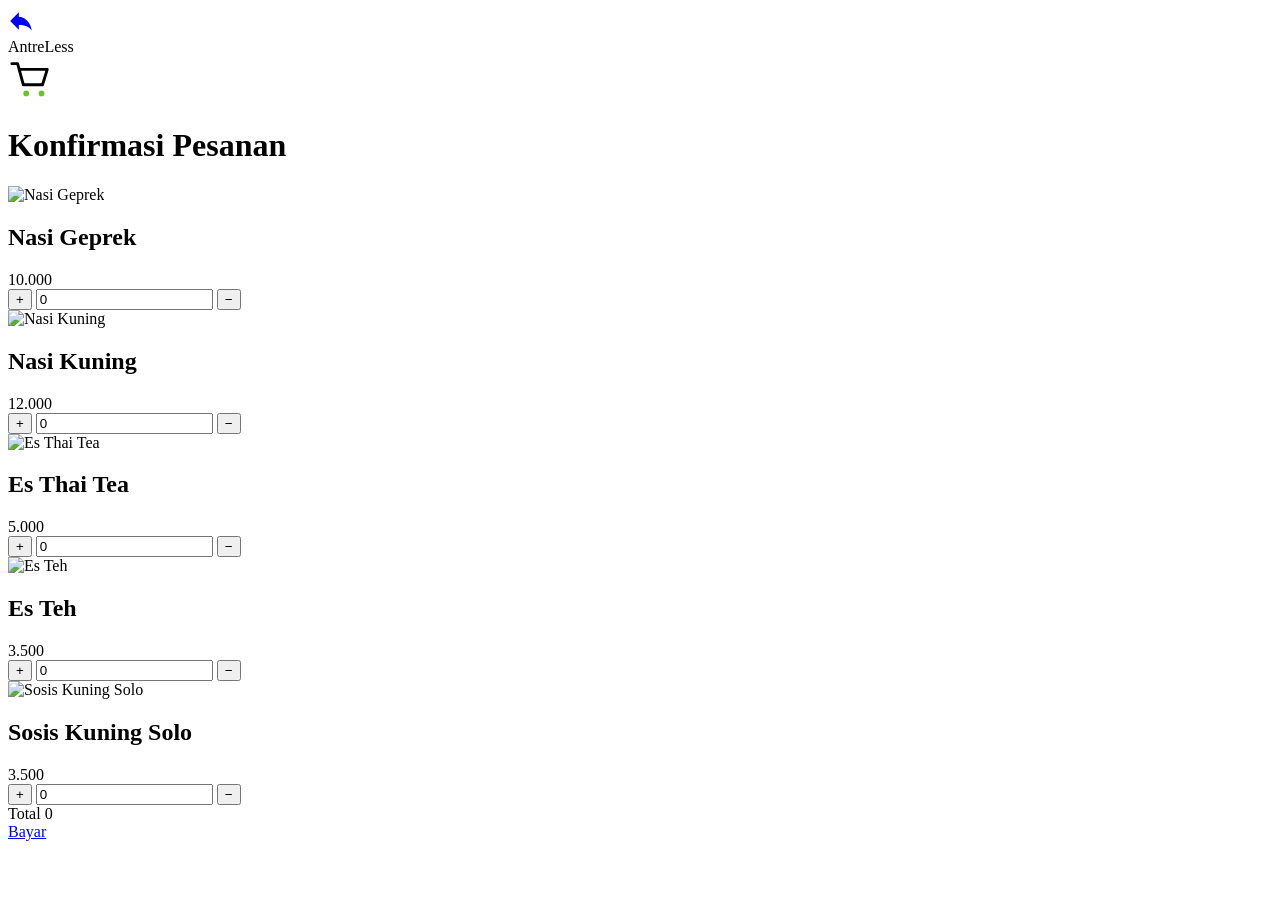
==== cart.html @ 401568ee "update" ====
<!DOCTYPE html>
<html lang="en">
<head>
    <meta charset="UTF-8">
    <meta name="viewport" content="width=device-width, initial-scale=1.0">
    <title>AntreLess - Keranjang</title>
</head>

<body>
    <div class="page">

        <!-- Navbar -->
        <header class="navbar">
      <div class="nav-left">
        <!-- Tombol back (kembali ke halaman 1) -->
        <a class="btn-back" href="index.html" aria-label="Kembali">
          <svg width="26" height="26" viewBox="0 0 24 24" fill="currentColor" aria-hidden="true">
            <path d="M10 8V4L2 12l8 8v-4.2c5.6 0 9.3 1.5 12 5.2-1-6.6-4.6-12.2-12-13z"/>
          </svg>
        </a>


        <!-- Logo AntreLess -->
        <div class="brand">Antre<span class="accent">Less</span></div>
      </div>


      <!-- Tombol keranjang -->
      <div class="nav-right">
        <a class="btn-cart" href="keranjang.html" aria-label="Keranjang">
          <svg width="46" height="46" viewBox="0 0 48 48" fill="none" aria-hidden="true">
            <path d="M4 8h6l6 22h20l5-16H13" stroke="#000" stroke-width="3" stroke-linecap="round" stroke-linejoin="round"/>
            <circle cx="19" cy="39" r="3" fill="#6cc12f"/>
            <circle cx="35" cy="39" r="3" fill="#6cc12f"/>
          </svg>
        </a>
      </div>
    </header>

    <main class="content">

        <!-- judul Section -->
         <h1 class="section-title">Konfirmasi Pesanan</h1>

         <!-- Grid kartu pesanan konfirmasi -->

         <section class="order-list" aria-label="Daftar pesanan">

        <article class="order-card" data-price="10000">
          <img class="order-img" src="images/nasi-geprek.jpg" alt="Nasi Geprek" width="80">
          <div class="order-info">
            <h2 class="order-name">Nasi Geprek</h2>
            <span class="order-price">10.000</span>
          </div>
          <div class="qty-control">
            <button class="btn-plus" type="button" aria-label="Tambah Nasi Geprek">+</button>
            <input class="qty" type="text" value="0" readonly aria-label="Jumlah Nasi Geprek">
            <button class="btn-minus" type="button" aria-label="Kurangi Nasi Geprek">&minus;</button>
          </div>
        </article>

        <article class="order-card" data-price="12000">
          <img class="order-img" src="images/nasi-kuning.jpg" alt="Nasi Kuning" width="80">
          <div class="order-info">
            <h2 class="order-name">Nasi Kuning</h2>
            <span class="order-price">12.000</span>
          </div>
          <div class="qty-control">
            <button class="btn-plus" type="button" aria-label="Tambah Nasi Kuning">+</button>
            <input class="qty" type="text" value="0" readonly aria-label="Jumlah Nasi Kuning">
            <button class="btn-minus" type="button" aria-label="Kurangi Nasi Kuning">&minus;</button>
          </div>
        </article>

        <article class="order-card" data-price="5000">
          <img class="order-img" src="images/es-thai-tea.jpg" alt="Es Thai Tea" width="80">
          <div class="order-info">
            <h2 class="order-name">Es Thai Tea</h2>
            <span class="order-price">5.000</span>
          </div>
          <div class="qty-control">
            <button class="btn-plus" type="button" aria-label="Tambah Es Thai Tea">+</button>
            <input class="qty" type="text" value="0" readonly aria-label="Jumlah Es Thai Tea">
            <button class="btn-minus" type="button" aria-label="Kurangi Es Thai Tea">&minus;</button>
          </div>
        </article>
         <article class="order-card" data-price="3500">
          <img class="order-img" src="images/es-teh.jpg" alt="Es Teh" width="80">
          <div class="order-info">
            <h2 class="order-name">Es Teh</h2>
            <span class="order-price">3.500</span>
          </div>
          <div class="qty-control">
            <button class="btn-plus" type="button" aria-label="Tambah Es Teh">+</button>
            <input class="qty" type="text" value="0" readonly aria-label="Jumlah Es Teh">
            <button class="btn-minus" type="button" aria-label="Kurangi Es Teh">&minus;</button>
          </div>
        </article>

        <article class="order-card" data-price="3500">
          <img class="order-img" src="images/sosis-kuning-solo.jpg" alt="Sosis Kuning Solo" width="80">
          <div class="order-info">
            <h2 class="order-name">Sosis Kuning Solo</h2>
            <span class="order-price">3.500</span>
          </div>
          <div class="qty-control">
            <button class="btn-plus" type="button" aria-label="Tambah Sosis Kuning Solo">+</button>
            <input class="qty" type="text" value="0" readonly aria-label="Jumlah Sosis Kuning Solo">
            <button class="btn-minus" type="button" aria-label="Kurangi Sosis Kuning Solo">&minus;</button>
          </div>
        </article>

      </section>
    </main>

    <!-- Footer -->
<footer class="footer">
      <!-- Section total -->
      <div class="total">
        <span class="total-label">Total</span>
        <output class="total-value" id="totalValue">0</output>
      </div>

      <!-- Tombol bayar -->
      <a class="btn-pay" href="succes.html">Bayar</a>
    </footer>

</body>
</html>
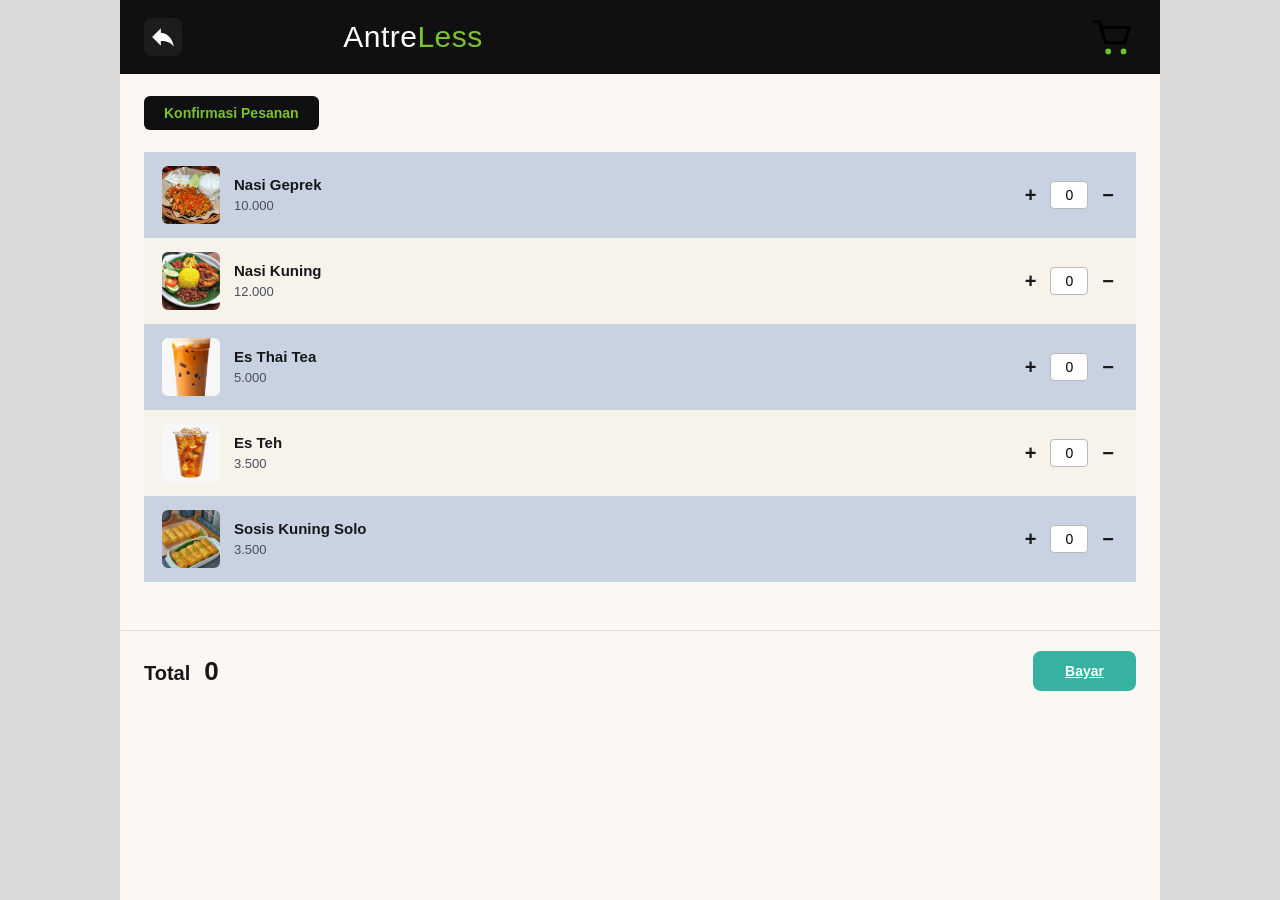
==== commit f31be836: "update css grid" ====
--- a/cart.html
+++ b/cart.html
@@ -3,6 +3,7 @@
 <head>
     <meta charset="UTF-8">
     <meta name="viewport" content="width=device-width, initial-scale=1.0">
+    <link rel="stylesheet" href="cart.css">
     <title>AntreLess - Keranjang</title>
 </head>
 
@@ -27,7 +28,6 @@
 
       <!-- Tombol keranjang -->
       <div class="nav-right">
-        <a class="btn-cart" href="keranjang.html" aria-label="Keranjang">
           <svg width="46" height="46" viewBox="0 0 48 48" fill="none" aria-hidden="true">
             <path d="M4 8h6l6 22h20l5-16H13" stroke="#000" stroke-width="3" stroke-linecap="round" stroke-linejoin="round"/>
             <circle cx="19" cy="39" r="3" fill="#6cc12f"/>
@@ -47,7 +47,7 @@
          <section class="order-list" aria-label="Daftar pesanan">
 
         <article class="order-card" data-price="10000">
-          <img class="order-img" src="images/nasi-geprek.jpg" alt="Nasi Geprek" width="80">
+          <img class="order-img" src="asset/dapur rasa/geprek.jpeg" alt="Nasi Geprek" width="80">
           <div class="order-info">
             <h2 class="order-name">Nasi Geprek</h2>
             <span class="order-price">10.000</span>
@@ -60,7 +60,7 @@
         </article>
 
         <article class="order-card" data-price="12000">
-          <img class="order-img" src="images/nasi-kuning.jpg" alt="Nasi Kuning" width="80">
+          <img class="order-img" src="asset/dapur rasa/nasikuning.jpeg" alt="Nasi Kuning" width="80">
           <div class="order-info">
             <h2 class="order-name">Nasi Kuning</h2>
             <span class="order-price">12.000</span>
@@ -73,7 +73,7 @@
         </article>
 
         <article class="order-card" data-price="5000">
-          <img class="order-img" src="images/es-thai-tea.jpg" alt="Es Thai Tea" width="80">
+          <img class="order-img" src="asset/kedai teguk/ThaiTea.jpeg" alt="Es Thai Tea" width="80">
           <div class="order-info">
             <h2 class="order-name">Es Thai Tea</h2>
             <span class="order-price">5.000</span>
@@ -85,7 +85,7 @@
           </div>
         </article>
          <article class="order-card" data-price="3500">
-          <img class="order-img" src="images/es-teh.jpg" alt="Es Teh" width="80">
+          <img class="order-img" src="asset/kedai teguk/esteh.jpeg" alt="Es Teh" width="80">
           <div class="order-info">
             <h2 class="order-name">Es Teh</h2>
             <span class="order-price">3.500</span>
@@ -98,7 +98,7 @@
         </article>
 
         <article class="order-card" data-price="3500">
-          <img class="order-img" src="images/sosis-kuning-solo.jpg" alt="Sosis Kuning Solo" width="80">
+          <img class="order-img" src="asset/pojok kudapan/risolkuningsolo.jpeg" alt="Sosis Kuning Solo" width="80">
           <div class="order-info">
             <h2 class="order-name">Sosis Kuning Solo</h2>
             <span class="order-price">3.500</span>
@@ -123,6 +123,7 @@
 
       <!-- Tombol bayar -->
       <a class="btn-pay" href="succes.html">Bayar</a>
+
     </footer>
 
 </body>
--- a/cart.css
+++ b/cart.css
@@ -0,0 +1,382 @@
+:root {
+  --dark: #101012;
+  --dark-soft: #1c1c1f;
+  --green: #7CC22C;
+  --amber: #E4A93F;
+  --amber-text: #4a3413;
+  --bg: #FDF7F4;
+  --text: #17171a;
+  --muted: #9a9db8;
+}
+
+* { box-sizing: border-box; }
+
+body {
+  margin: 0;
+  font-family: 'Poppins', sans-serif;
+  background: #d9d9d9;
+  color: var(--text);
+}
+
+.page {
+  max-width: 1040px;
+  margin: 0 auto;
+  background: var(--bg);
+  min-height: 100vh;
+}
+
+/* ================= NAVBAR ================= */
+.navbar {
+  display: flex;
+  align-items: center;
+  justify-content: space-between;
+  background: var(--dark);
+  padding: 14px 24px;
+  gap: 16px;
+}
+
+.nav-left {
+  display: flex;
+  align-items: center;
+  gap: 12px;
+  flex: 1;
+}
+
+.btn-back {
+  width: 38px;
+  height: 38px;
+  border-radius: 8px;
+
+   background: var(--dark-soft);
+  border: none;
+  display: flex;
+  align-items: center;
+  justify-content: center;
+  color: #fff;
+  cursor: pointer;
+  flex-shrink: 0;
+}
+
+.avatar {
+  width: 36px;
+  height: 36px;
+  border-radius: 50%;
+  background: #e7e8ee;
+  display: flex;
+  align-items: center;
+  justify-content: center;
+  flex-shrink: 0;
+}
+
+.user-info {
+  display: flex;
+  flex-direction: column;
+  line-height: 1.3;
+}
+
+.user-name {
+  color: #fff;
+  font-weight: 700;
+  font-size: 14px;
+  text-transform: uppercase;
+  letter-spacing: 0.3px;
+}
+
+.user-email {
+  color: var(--muted);
+  font-size: 11px;
+}
+
+.brand {
+  flex: 1;
+  text-align: center;
+  font-family: 'Anton', sans-serif;
+  font-size: 30px;
+  letter-spacing: 0.5px;
+  color: #fff;
+  white-space: nowrap;
+}
+
+.brand .accent { color: var(--green); }
+
+.nav-right {
+  flex: 1;
+  display: flex;
+  justify-content: flex-end;
+}
+
+.btn-cart {
+  background: none;
+  border: none;
+  cursor: pointer;
+  padding: 4px;
+}
+
+.btn-cart svg path { stroke: #f2f2f2; }
+
+/* ================= CONTENT ================= */
+.content {
+  padding: 22px 24px 48px;
+}
+
+.section-title {
+  display: inline-block;
+  background: var(--dark);
+  color: var(--green);
+  font-size: 14px;
+  font-weight: 600;
+  padding: 9px 20px;
+  border-radius: 6px;
+  margin: 0 0 22px;
+}
+
+.merchant { margin-bottom: 30px; }
+
+.merchant-info {
+  display: flex;
+  align-items: center;
+  gap: 10px;
+  margin-bottom: 14px;
+}
+
+.merchant-logo {
+  width: 44px;
+  height: 44px;
+  border-radius: 50%;
+  object-fit: cover;
+  background: var(--green);
+  flex-shrink: 0;
+}
+
+.merchant-label {
+  font-size: 11px;
+  color: #8c8f9e;
+}
+
+.merchant-name {
+  margin: 2px 0 0;
+  font-size: 18px;
+  font-weight: 700;
+  color: var(--text);
+  text-transform: capitalize;
+}
+
+.grid {
+  display: grid;
+  grid-template-columns: repeat(3, 1fr);
+  gap: 16px;
+}
+
+.card {
+  background: #fff;
+  border: 1px solid #ececec;
+  border-radius: 10px;
+  overflow: hidden;
+  box-shadow: 0 1px 4px rgba(0,0,0,0.05);
+  display: flex;
+  flex-direction: column;
+}
+
+.card-img {
+  width: 100%;
+  aspect-ratio: 4 / 3;
+  overflow: hidden;
+  background: #f0f0f0;
+}
+
+.card-img img {
+  width: 100%;
+  height: 100%;
+  object-fit: cover;
+  display: block;
+}
+
+.card-body {
+  display: flex;
+  align-items: center;
+  justify-content: space-between;
+  padding: 10px 12px;
+  gap: 8px;
+}
+
+.card-name {
+  margin: 0;
+  font-size: 13.5px;
+  font-weight: 700;
+  color: var(--text);
+  line-height: 1.25;
+}
+
+.card-price {
+  font-size: 13.5px;
+  font-weight: 600;
+  color: var(--text);
+  white-space: nowrap;
+}
+
+.btn-add {
+  display: block;
+  width: calc(100% - 20px);
+  margin: 0 10px 10px;
+  background: var(--amber);
+  color: var(--amber-text);
+  border: none;
+  border-radius: 6px;
+  padding: 9px 6px;
+  font-family: 'Poppins', sans-serif;
+  font-size: 11.5px;
+  font-weight: 600;
+  cursor: pointer;
+  transition: filter 0.15s ease;
+}
+
+.btn-add:hover { filter: brightness(0.95); }
+
+/* ================= RESPONSIVE ================= */
+@media (max-width: 720px) {
+  .grid { grid-template-columns: repeat(2, 1fr); }
+  .brand { font-size: 22px; }
+
+  .user-info { display: none; }
+}
+
+@media (max-width: 460px) {
+  .grid { grid-template-columns: 1fr; }
+  .navbar { padding: 12px 16px; }
+}
+
+/* ================= HALAMAN KERANJANG ================= */
+
+.page-cart .nav-left { flex: none; gap: 14px; }
+.page-cart .brand { flex: none; text-align: left; font-size: 24px; }
+.page-cart .nav-right { flex: 1; }
+
+.page-cart .section-title {
+  display: block;
+  background: none;
+  color: var(--text);
+  padding: 0;
+  font-size: 20px;
+  font-weight: 700;
+  letter-spacing: 0.3px;
+  margin: 4px 0 18px;
+}
+
+.order-list {
+  display: flex;
+  flex-direction: column;
+}
+
+.order-card {
+  display: flex;
+  align-items: center;
+  gap: 14px;
+  padding: 14px 18px;
+}
+
+.order-card:nth-child(odd) { background: #c9d2e0; }
+.order-card:nth-child(even) { background: #f7f2ea; }
+
+.order-img {
+  width: 58px;
+  height: 58px;
+  border-radius: 6px;
+  object-fit: cover;
+  flex-shrink: 0;
+  background: #e4e4e4;
+}
+
+.order-info {
+  flex: 1;
+  min-width: 0;
+}
+
+.order-name {
+  margin: 0 0 3px;
+  font-size: 15px;
+  font-weight: 700;
+  color: var(--text);
+}
+
+.order-price {
+  font-size: 13px;
+  color: #4a4f5c;
+}
+
+.qty-control {
+  display: flex;
+  align-items: center;
+  gap: 10px;
+  flex-shrink: 0;
+}
+
+.btn-plus,
+.btn-minus {
+  background: none;
+  border: none;
+  font-size: 20px;
+  font-weight: 700;
+  color: var(--text);
+  cursor: pointer;
+  line-height: 1;
+  padding: 2px 4px;
+}
+
+.qty {
+  width: 38px;
+  text-align: center;
+  border: 1px solid #b9b9b9;
+  border-radius: 4px;
+  background: #fff;
+  font-size: 14px;
+  font-family: 'Poppins', sans-serif;
+  padding: 5px 2px;
+}
+
+.footer {
+  display: flex;
+  align-items: center;
+  justify-content: space-between;
+  padding: 20px 24px;
+  background: var(--bg);
+  border-top: 1px solid #e3ddd6;
+}
+
+.total {
+  display: flex;
+  align-items: baseline;
+  gap: 14px;
+}
+
+.total-label {
+  font-size: 20px;
+  font-weight: 700;
+  color: var(--text);
+}
+
+.total-value {
+  font-size: 26px;
+  font-weight: 700;
+  color: var(--text);
+}
+
+.btn-pay {
+  background: #38B2A0;
+  color: #fff;
+  border: none;
+  border-radius: 8px;
+  padding: 12px 32px;
+  font-family: 'Poppins', sans-serif;
+  font-size: 14px;
+  font-weight: 600;
+  cursor: pointer;
+  transition: filter 0.15s ease;
+}
+
+.btn-pay:hover { filter: brightness(0.95); }
+
+@media (max-width: 460px) {
+  .order-card { padding: 12px 14px; gap: 10px; }
+  .order-img { width: 48px; height: 48px; }
+  .footer { padding: 16px; }
+}
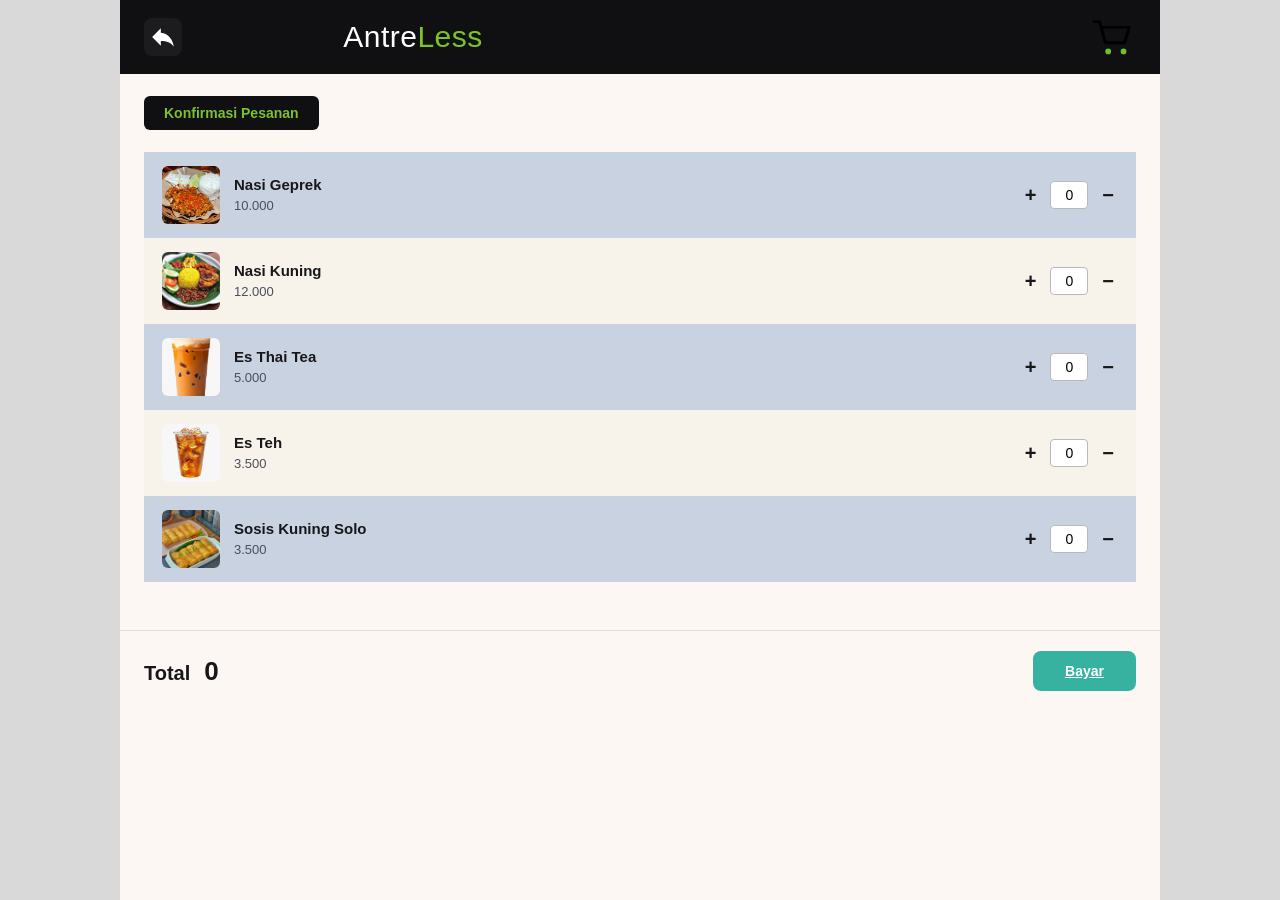
==== commit f0c720ee: "update css" ====
--- a/cart.html
+++ b/cart.html
@@ -1,5 +1,5 @@
 <!DOCTYPE html>
-<html lang="en">
+<html lang="id">
 <head>
     <meta charset="UTF-8">
     <meta name="viewport" content="width=device-width, initial-scale=1.0">
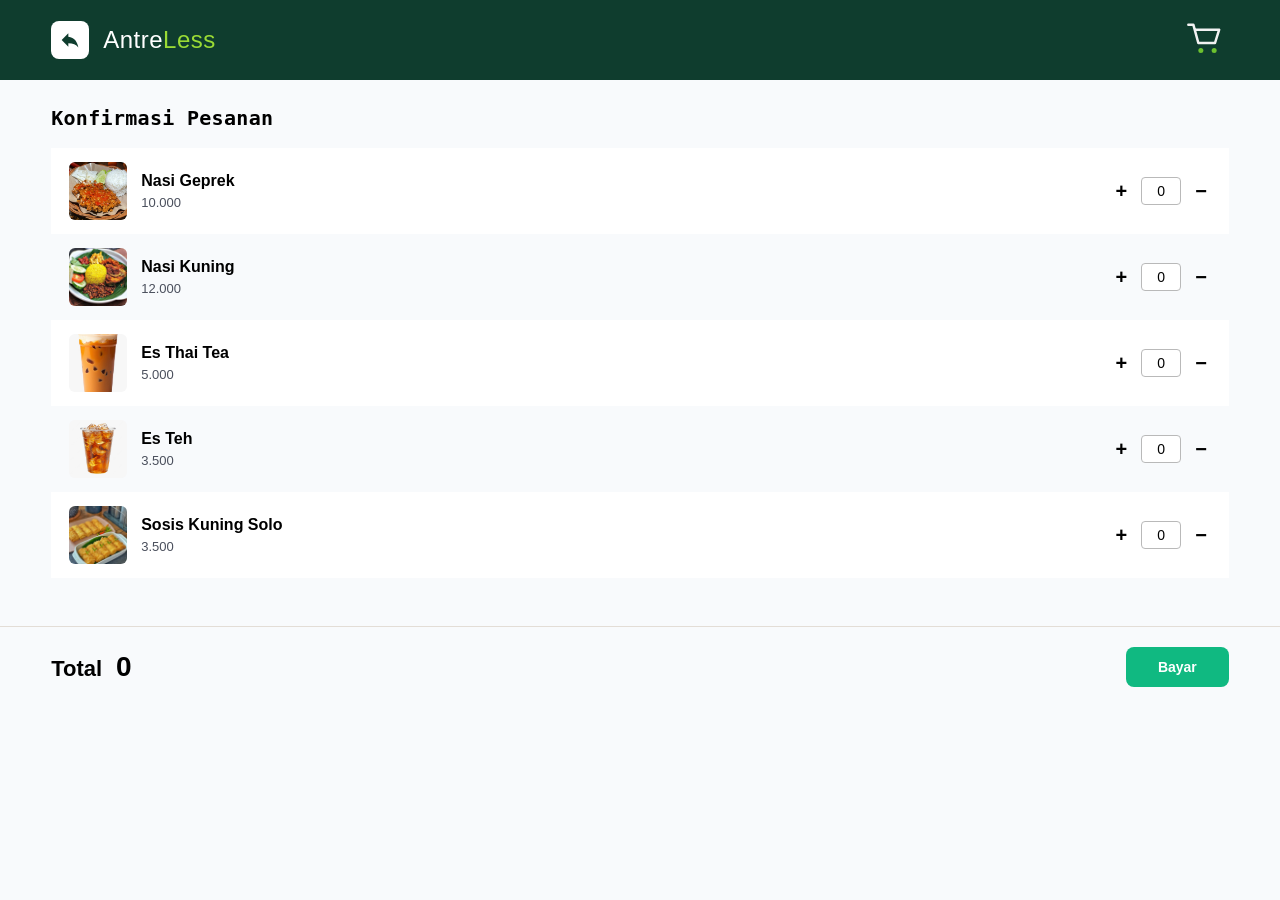
==== commit f7d3e234: "full update" ====
--- a/cart.html
+++ b/cart.html
@@ -6,125 +6,126 @@
     <link rel="stylesheet" href="cart.css">
     <title>AntreLess - Keranjang</title>
 </head>
-
 <body>
-    <div class="page">
+    <div class="page page-cart">
 
         <!-- Navbar -->
         <header class="navbar">
-      <div class="nav-left">
-        <!-- Tombol back (kembali ke halaman 1) -->
-        <a class="btn-back" href="index.html" aria-label="Kembali">
-          <svg width="26" height="26" viewBox="0 0 24 24" fill="currentColor" aria-hidden="true">
-            <path d="M10 8V4L2 12l8 8v-4.2c5.6 0 9.3 1.5 12 5.2-1-6.6-4.6-12.2-12-13z"/>
-          </svg>
-        </a>
+            <div class="nav-left">
+                <!-- Tombol back (kembali ke halaman 1) -->
+                <a class="btn-back" href="index.html" aria-label="Kembali">
+                    <svg width="20" height="20" viewBox="0 0 24 24" fill="currentColor" aria-hidden="true">
+                        <path d="M10 8V4L2 12l8 8v-4.2c5.6 0 9.3 1.5 12 5.2-1-6.6-4.6-12.2-12-13z" />
+                    </svg>
+                </a>
+                 <!-- Logo AntreLess -->
+                <div class="brand">Antre<span class="accent">Less</span></div>
+            </div>
 
+            <!-- Ikon keranjang (statis, karena sudah di halaman keranjang) -->
+            <div class="nav-right">
+                <span class="btn-cart" aria-hidden="true">
+                    <svg width="40" height="40" viewBox="0 0 48 48" fill="none" aria-hidden="true">
+                        <path d="M4 8h6l6 22h20l5-16H13" stroke="#f2f2f2" stroke-width="3" stroke-linecap="round"
+                            stroke-linejoin="round" />
+                        <circle cx="19" cy="39" r="3" fill="#6cc12f" />
+                        <circle cx="35" cy="39" r="3" fill="#6cc12f" />
+                    </svg>
+                </span>
+            </div>
+        </header>
 
-        <!-- Logo AntreLess -->
-        <div class="brand">Antre<span class="accent">Less</span></div>
-      </div>
+        <main class="content">
 
+            <!-- judul Section -->
+            <h1 class="section-title">Konfirmasi Pesanan</h1>
 
-      <!-- Tombol keranjang -->
-      <div class="nav-right">
-          <svg width="46" height="46" viewBox="0 0 48 48" fill="none" aria-hidden="true">
-            <path d="M4 8h6l6 22h20l5-16H13" stroke="#000" stroke-width="3" stroke-linecap="round" stroke-linejoin="round"/>
-            <circle cx="19" cy="39" r="3" fill="#6cc12f"/>
-            <circle cx="35" cy="39" r="3" fill="#6cc12f"/>
-          </svg>
-        </a>
-      </div>
-    </header>
+            <!-- Grid kartu pesanan konfirmasi -->
+            <section class="order-list" aria-label="Daftar pesanan">
 
-    <main class="content">
+                <article class="order-card" data-price="10000">
+                    <img class="order-img" src="asset/dapur rasa/geprek.jpeg" alt="Nasi Geprek" width="80">
+                    <div class="order-info">
+                        <h2 class="order-name">Nasi Geprek</h2>
+                        <span class="order-price">10.000</span>
+                    </div>
+                    <div class="qty-control">
+                        <button class="btn-plus" type="button" aria-label="Tambah Nasi Geprek">+</button>
+                        <input class="qty" type="text" value="0" readonly aria-label="Jumlah Nasi Geprek">
+                        <button class="btn-minus" type="button" aria-label="Kurangi Nasi Geprek">&minus;</button>
+                    </div>
+                </article>
 
-        <!-- judul Section -->
-         <h1 class="section-title">Konfirmasi Pesanan</h1>
+                <article class="order-card" data-price="12000">
+                    <img class="order-img" src="asset/dapur rasa/nasikuning.jpeg" alt="Nasi Kuning" width="80">
+                    <div class="order-info">
+                        <h2 class="order-name">Nasi Kuning</h2>
+                        <span class="order-price">12.000</span>
+                    </div>
+                    <div class="qty-control">
+                        <button class="btn-plus" type="button" aria-label="Tambah Nasi Kuning">+</button>
+                        <input class="qty" type="text" value="0" readonly aria-label="Jumlah Nasi Kuning">
+                        <button class="btn-minus" type="button" aria-label="Kurangi Nasi Kuning">&minus;</button>
+                    </div>
+                </article>
 
-         <!-- Grid kartu pesanan konfirmasi -->
+                <article class="order-card" data-price="5000">
+                    <img class="order-img" src="asset/kedai teguk/ThaiTea.jpeg" alt="Es Thai Tea" width="80">
+                    <div class="order-info">
+                        <h2 class="order-name">Es Thai Tea</h2>
+                        <span class="order-price">5.000</span>
+                    </div>
+                     <div class="qty-control">
+                        <button class="btn-plus" type="button" aria-label="Tambah Es Thai Tea">+</button>
+                        <input class="qty" type="text" value="0" readonly aria-label="Jumlah Es Thai Tea">
+                        <button class="btn-minus" type="button" aria-label="Kurangi Es Thai Tea">&minus;</button>
+                    </div>
+                </article>
 
-         <section class="order-list" aria-label="Daftar pesanan">
+                <article class="order-card" data-price="3500">
+                    <img class="order-img" src="asset/kedai teguk/esteh.jpeg" alt="Es Teh" width="80">
+                    <div class="order-info">
+                        <h2 class="order-name">Es Teh</h2>
+                        <span class="order-price">3.500</span>
+                    </div>
+                    <div class="qty-control">
+                        <button class="btn-plus" type="button" aria-label="Tambah Es Teh">+</button>
+                        <input class="qty" type="text" value="0" readonly aria-label="Jumlah Es Teh">
+                        <button class="btn-minus" type="button" aria-label="Kurangi Es Teh">&minus;</button>
+                    </div>
+                </article>
 
-        <article class="order-card" data-price="10000">
-          <img class="order-img" src="asset/dapur rasa/geprek.jpeg" alt="Nasi Geprek" width="80">
-          <div class="order-info">
-            <h2 class="order-name">Nasi Geprek</h2>
-            <span class="order-price">10.000</span>
-          </div>
-          <div class="qty-control">
-            <button class="btn-plus" type="button" aria-label="Tambah Nasi Geprek">+</button>
-            <input class="qty" type="text" value="0" readonly aria-label="Jumlah Nasi Geprek">
-            <button class="btn-minus" type="button" aria-label="Kurangi Nasi Geprek">&minus;</button>
-          </div>
-        </article>
+                <article class="order-card" data-price="3500">
+                    <img class="order-img" src="asset/pojok kudapan/risolkuningsolo.jpeg" alt="Sosis Kuning Solo"
+                        width="80">
+                    <div class="order-info">
+                        <h2 class="order-name">Sosis Kuning Solo</h2>
+                        <span class="order-price">3.500</span>
+                    </div>
+                    <div class="qty-control">
+                        <button class="btn-plus" type="button" aria-label="Tambah Sosis Kuning Solo">+</button>
+                        <input class="qty" type="text" value="0" readonly aria-label="Jumlah Sosis Kuning Solo">
+                        <button class="btn-minus" type="button" aria-label="Kurangi Sosis Kuning Solo">&minus;</button>
+                    </div>
+                </article>
 
-        <article class="order-card" data-price="12000">
-          <img class="order-img" src="asset/dapur rasa/nasikuning.jpeg" alt="Nasi Kuning" width="80">
-          <div class="order-info">
-            <h2 class="order-name">Nasi Kuning</h2>
-            <span class="order-price">12.000</span>
-          </div>
-          <div class="qty-control">
-            <button class="btn-plus" type="button" aria-label="Tambah Nasi Kuning">+</button>
-            <input class="qty" type="text" value="0" readonly aria-label="Jumlah Nasi Kuning">
-            <button class="btn-minus" type="button" aria-label="Kurangi Nasi Kuning">&minus;</button>
-          </div>
-        </article>
+            </section>
+        </main>
 
-        <article class="order-card" data-price="5000">
-          <img class="order-img" src="asset/kedai teguk/ThaiTea.jpeg" alt="Es Thai Tea" width="80">
-          <div class="order-info">
-            <h2 class="order-name">Es Thai Tea</h2>
-            <span class="order-price">5.000</span>
-          </div>
-          <div class="qty-control">
-            <button class="btn-plus" type="button" aria-label="Tambah Es Thai Tea">+</button>
-            <input class="qty" type="text" value="0" readonly aria-label="Jumlah Es Thai Tea">
-            <button class="btn-minus" type="button" aria-label="Kurangi Es Thai Tea">&minus;</button>
-          </div>
-        </article>
-         <article class="order-card" data-price="3500">
-          <img class="order-img" src="asset/kedai teguk/esteh.jpeg" alt="Es Teh" width="80">
-          <div class="order-info">
-            <h2 class="order-name">Es Teh</h2>
-            <span class="order-price">3.500</span>
-          </div>
-          <div class="qty-control">
-            <button class="btn-plus" type="button" aria-label="Tambah Es Teh">+</button>
-            <input class="qty" type="text" value="0" readonly aria-label="Jumlah Es Teh">
-            <button class="btn-minus" type="button" aria-label="Kurangi Es Teh">&minus;</button>
-          </div>
-        </article>
+        <!-- Footer -->
+        <footer class="footer">
+            <!-- Section total -->
+            <div class="total">
+                <span class="total-label">Total</span>
+                <output class="total-value" id="totalValue">0</output>
+            </div>
 
-        <article class="order-card" data-price="3500">
-          <img class="order-img" src="asset/pojok kudapan/risolkuningsolo.jpeg" alt="Sosis Kuning Solo" width="80">
-          <div class="order-info">
-            <h2 class="order-name">Sosis Kuning Solo</h2>
-            <span class="order-price">3.500</span>
-          </div>
-          <div class="qty-control">
-            <button class="btn-plus" type="button" aria-label="Tambah Sosis Kuning Solo">+</button>
-            <input class="qty" type="text" value="0" readonly aria-label="Jumlah Sosis Kuning Solo">
-            <button class="btn-minus" type="button" aria-label="Kurangi Sosis Kuning Solo">&minus;</button>
-          </div>
-        </article>
+            <!-- Tombol bayar -->
+            <a class="btn-pay" href="succes.html">Bayar</a>
+        </footer>
 
-      </section>
-    </main>
+    </div>
+    <script src="cart.js" defer></script>
+</body>
 
-    <!-- Footer -->
-<footer class="footer">
-      <!-- Section total -->
-      <div class="total">
-        <span class="total-label">Total</span>
-        <output class="total-value" id="totalValue">0</output>
-      </div>
-
-      <!-- Tombol bayar -->
-      <a class="btn-pay" href="succes.html">Bayar</a>
-
-    </footer>
-
-</body>
 </html>
--- a/cart.css
+++ b/cart.css
@@ -1,12 +1,40 @@
+@font-face {
+  font-family: 'Freshman';
+  src: url('font/Freshman.ttf') format('truetype');
+  font-weight: normal;
+  font-style: normal;
+}
+
+@font-face {
+  font-family: 'KOMIKAX_';
+  src: url('font/KOMIKAX_.ttf') format('truetype');
+  font-weight: normal;
+  font-style: normal;
+}
+
+@font-face {
+  font-family: 'Intel One Mono';
+  src: url('font/IntelOneMono-Regular.woff2') format('woff2'),
+    url('font/IntelOneMono-Regular.ttf') format('truetype');
+  font-weight: 400;
+  font-style: normal;
+}
+
+@font-face {font-family: 'Jersey25';
+  src: url('font/Jersey25-Regular.ttf') format('truetype');
+  font-weight: 400;
+  font-style: normal;
+}
+
 :root {
-  --dark: #101012;
-  --dark-soft: #1c1c1f;
-  --green: #7CC22C;
-  --amber: #E4A93F;
-  --amber-text: #4a3413;
-  --bg: #FDF7F4;
-  --text: #17171a;
-  --muted: #9a9db8;
+  --background: #f8fafc;
+  --Antre-text: #ffffff;
+  --Less-text: #9ADB35;
+  --nav-bg: #0f3d2e;
+  --konfirmasi-bg: #10B981;
+  --amber-text: #D97706;
+  --text: #000000;
+  --muted: #ffffff;
 }
 
 * { box-sizing: border-box; }
@@ -14,14 +42,13 @@
 body {
   margin: 0;
   font-family: 'Poppins', sans-serif;
-  background: #d9d9d9;
+  background: var(--background);
   color: var(--text);
 }
 
 .page {
-  max-width: 1040px;
-  margin: 0 auto;
-  background: var(--bg);
+  width: 100%;
+  background: var(--background);
   min-height: 100vh;
 }
 
@@ -30,74 +57,43 @@
   display: flex;
   align-items: center;
   justify-content: space-between;
-  background: var(--dark);
-  padding: 14px 24px;
+  background: var(--nav-bg);
+  padding: 14px clamp(16px, 4vw, 60px);
   gap: 16px;
 }
 
 .nav-left {
   display: flex;
   align-items: center;
-  gap: 12px;
-  flex: 1;
+  gap: 14px;
+  flex: none;
 }
 
 .btn-back {
   width: 38px;
   height: 38px;
   border-radius: 8px;
-
-   background: var(--dark-soft);
+  background: #ffffff;
+  color: var(--nav-bg);
   border: none;
   display: flex;
   align-items: center;
   justify-content: center;
-  color: #fff;
   cursor: pointer;
   flex-shrink: 0;
 }
 
-.avatar {
-  width: 36px;
-  height: 36px;
-  border-radius: 50%;
-  background: #e7e8ee;
-  display: flex;
-  align-items: center;
-  justify-content: center;
-  flex-shrink: 0;
-}
-
-.user-info {
-  display: flex;
-  flex-direction: column;
-  line-height: 1.3;
-}
-
-.user-name {
-  color: #fff;
-  font-weight: 700;
-  font-size: 14px;
-  text-transform: uppercase;
-  letter-spacing: 0.3px;
-}
-
-.user-email {
-  color: var(--muted);
-  font-size: 11px;
-}
-
 .brand {
-  flex: 1;
-  text-align: center;
-  font-family: 'Anton', sans-serif;
-  font-size: 30px;
+  flex: none;
+  text-align: left;
+  font-family: 'Freshman', 'KOMIKAX_', sans-serif;
+  font-size: 24px;
   letter-spacing: 0.5px;
-  color: #fff;
+  color: var(--Antre-text);
   white-space: nowrap;
 }
 
-.brand .accent { color: var(--green); }
+.brand .accent { color: var(--Less-text); }
 
 .nav-right {
   flex: 1;
@@ -112,146 +108,14 @@
   padding: 4px;
 }
 
-.btn-cart svg path { stroke: #f2f2f2; }
-
 /* ================= CONTENT ================= */
 .content {
-  padding: 22px 24px 48px;
+  max-width: 1600px;
+  margin: 0 auto;
+  padding: 22px clamp(16px, 4vw, 60px) 48px;
 }
 
 .section-title {
-  display: inline-block;
-  background: var(--dark);
-  color: var(--green);
-  font-size: 14px;
-  font-weight: 600;
-  padding: 9px 20px;
-  border-radius: 6px;
-  margin: 0 0 22px;
-}
-
-.merchant { margin-bottom: 30px; }
-
-.merchant-info {
-  display: flex;
-  align-items: center;
-  gap: 10px;
-  margin-bottom: 14px;
-}
-
-.merchant-logo {
-  width: 44px;
-  height: 44px;
-  border-radius: 50%;
-  object-fit: cover;
-  background: var(--green);
-  flex-shrink: 0;
-}
-
-.merchant-label {
-  font-size: 11px;
-  color: #8c8f9e;
-}
-
-.merchant-name {
-  margin: 2px 0 0;
-  font-size: 18px;
-  font-weight: 700;
-  color: var(--text);
-  text-transform: capitalize;
-}
-
-.grid {
-  display: grid;
-  grid-template-columns: repeat(3, 1fr);
-  gap: 16px;
-}
-
-.card {
-  background: #fff;
-  border: 1px solid #ececec;
-  border-radius: 10px;
-  overflow: hidden;
-  box-shadow: 0 1px 4px rgba(0,0,0,0.05);
-  display: flex;
-  flex-direction: column;
-}
-
-.card-img {
-  width: 100%;
-  aspect-ratio: 4 / 3;
-  overflow: hidden;
-  background: #f0f0f0;
-}
-
-.card-img img {
-  width: 100%;
-  height: 100%;
-  object-fit: cover;
-  display: block;
-}
-
-.card-body {
-  display: flex;
-  align-items: center;
-  justify-content: space-between;
-  padding: 10px 12px;
-  gap: 8px;
-}
-
-.card-name {
-  margin: 0;
-  font-size: 13.5px;
-  font-weight: 700;
-  color: var(--text);
-  line-height: 1.25;
-}
-
-.card-price {
-  font-size: 13.5px;
-  font-weight: 600;
-  color: var(--text);
-  white-space: nowrap;
-}
-
-.btn-add {
-  display: block;
-  width: calc(100% - 20px);
-  margin: 0 10px 10px;
-  background: var(--amber);
-  color: var(--amber-text);
-  border: none;
-  border-radius: 6px;
-  padding: 9px 6px;
-  font-family: 'Poppins', sans-serif;
-  font-size: 11.5px;
-  font-weight: 600;
-  cursor: pointer;
-  transition: filter 0.15s ease;
-}
-
-.btn-add:hover { filter: brightness(0.95); }
-
-/* ================= RESPONSIVE ================= */
-@media (max-width: 720px) {
-  .grid { grid-template-columns: repeat(2, 1fr); }
-  .brand { font-size: 22px; }
-
-  .user-info { display: none; }
-}
-
-@media (max-width: 460px) {
-  .grid { grid-template-columns: 1fr; }
-  .navbar { padding: 12px 16px; }
-}
-
-/* ================= HALAMAN KERANJANG ================= */
-
-.page-cart .nav-left { flex: none; gap: 14px; }
-.page-cart .brand { flex: none; text-align: left; font-size: 24px; }
-.page-cart .nav-right { flex: 1; }
-
-.page-cart .section-title {
   display: block;
   background: none;
   color: var(--text);
@@ -260,6 +124,7 @@
   font-weight: 700;
   letter-spacing: 0.3px;
   margin: 4px 0 18px;
+  font-family: 'Intel One Mono', monospace;
 }
 
 .order-list {
@@ -274,8 +139,8 @@
   padding: 14px 18px;
 }
 
-.order-card:nth-child(odd) { background: #c9d2e0; }
-.order-card:nth-child(even) { background: #f7f2ea; }
+.order-card:nth-child(odd) { background: #ffffff; }
+.order-card:nth-child(even) { background: var(--background); }
 
 .order-img {
   width: 58px;
@@ -293,9 +158,10 @@
 
 .order-name {
   margin: 0 0 3px;
-  font-size: 15px;
-  font-weight: 700;
-  color: var(--text);
+  font-size: 16px;
+  font-weight: 700;
+  color: var(--text);
+  font-family: 'Jersey25', sans-serif;
 }
 
 .order-price {
@@ -320,10 +186,12 @@
   cursor: pointer;
   line-height: 1;
   padding: 2px 4px;
+  flex: 0 0 auto;
 }
 
 .qty {
-  width: 38px;
+  width: 40px;
+  flex: 0 0 40px;
   text-align: center;
   border: 1px solid #b9b9b9;
   border-radius: 4px;
@@ -337,8 +205,8 @@
   display: flex;
   align-items: center;
   justify-content: space-between;
-  padding: 20px 24px;
-  background: var(--bg);
+  padding: 20px clamp(16px, 4vw, 60px);
+   background: var(--background);
   border-top: 1px solid #e3ddd6;
 }
 
@@ -348,20 +216,25 @@
   gap: 14px;
 }
 
+.total-label,
+.total-value {
+  font-family: 'Jersey25', sans-serif;
+}
+
 .total-label {
-  font-size: 20px;
+  font-size: 22px;
   font-weight: 700;
   color: var(--text);
 }
 
 .total-value {
-  font-size: 26px;
+  font-size: 28px;
   font-weight: 700;
   color: var(--text);
 }
 
 .btn-pay {
-  background: #38B2A0;
+  background: var(--konfirmasi-bg);
   color: #fff;
   border: none;
   border-radius: 8px;
@@ -370,6 +243,8 @@
   font-size: 14px;
   font-weight: 600;
   cursor: pointer;
+  text-decoration: none;
+  display: inline-block;
   transition: filter 0.15s ease;
 }
 
